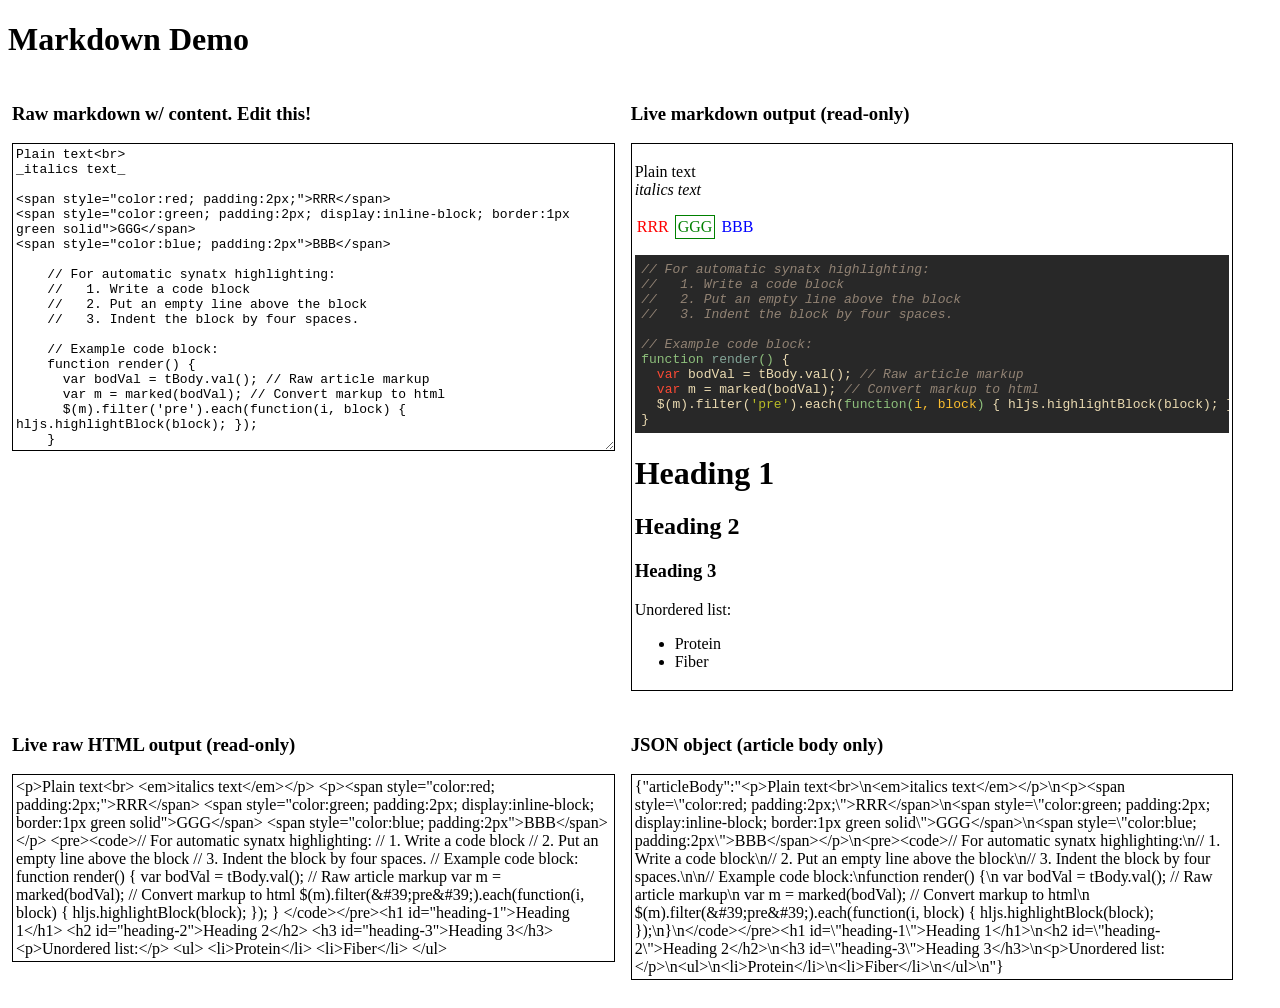
==== index.html @ 9f88b82f "first commit" ====
<!DOCTYPE html>
<html lang="en">
<head>
  <meta charset="utf-8"></meta>
  <link rel="stylesheet" href="vendor/css/highlight_gruvbox-dark.css">
  <link rel="stylesheet" type="text/css" href="css/app.css">
  <title>Markdown Demo</title>
</head>

<body>
<h1>Markdown Demo</h1>

<div class="divBlock">
<h3>Raw markdown w/ content. Edit this!</h3>
<!-- Pre-load text area with "marked down" content -->
<textarea rows="20" cols="60" id="tBody" class="pCommon pRaw">
Plain text<br>
_italics text_

<span style="color:red; padding:2px;">RRR</span>
<span style="color:green; padding:2px; display:inline-block; border:1px green solid">GGG</span>
<span style="color:blue; padding:2px">BBB</span>

    // For automatic synatx highlighting:
    //   1. Write a code block
    //   2. Put an empty line above the block
    //   3. Indent the block by four spaces.

    // Example code block:
    function render() {
      var bodVal = tBody.val(); // Raw article markup
      var m = marked(bodVal); // Convert markup to html
      $(m).filter('pre').each(function(i, block) { hljs.highlightBlock(block); });
    }

# Heading 1
## Heading 2
### Heading 3

Unordered list:
* Protein
* Fiber
</textarea>
</div>

<div class="divBlock">
  <h3>Live markdown output (read-only)</h3>
  <p id="pMarkOut" class="pCommon"></p>
</div>

<div class="divBlock">
  <h3>Live raw HTML output (read-only)</h3>
  <p id="pHrawOut" class="pCommon"></p>
</div>

<div class="divBlock">
  <h3>JSON object (article body only)</h3>
  <p id="pJson" class="pCommon"></p>
</div>

<script src="http://code.jquery.com/jquery-2.2.3.min.js"></script>
<script src="vendor/js/highlight.min.js"></script>
<script src="vendor/js/marked.min.js"></script>
<script>hljs.initHighlightingOnLoad();</script>
<script src="js/render.js"></script>

</body>
</html>
---- vendor/css/highlight_gruvbox-dark.css ----
/*
Gruvbox style (dark) (c) Pavel Pertsev (original style at https://github.com/morhetz/gruvbox)
*/

.hljs {
  display: block;
  overflow-x: auto;
  padding: 0.5em;
  background: #282828;
}

.hljs,
.hljs-subst {
  color: #ebdbb2;
}

/* Gruvbox Red */
.hljs-deletion,
.hljs-formula,
.hljs-keyword,
.hljs-link,
.hljs-selector-tag {
  color: #fb4934;
}

/* Gruvbox Blue */
.hljs-built_in,
.hljs-emphasis,
.hljs-name,
.hljs-quote,
.hljs-strong,
.hljs-title,
.hljs-variable {
  color: #83a598;
}

/* Gruvbox Yellow */
.hljs-attr,
.hljs-params,
.hljs-template-tag,
.hljs-type {
  color: #fabd2f;
}

/* Gruvbox Purple */
.hljs-builtin-name,
.hljs-doctag,
.hljs-literal,
.hljs-number {
  color: #8f3f71;
}

/* Gruvbox Orange */
.hljs-code,
.hljs-meta,
.hljs-regexp,
.hljs-selector-id,
.hljs-template-variable {
  color: #fe8019;
}

/* Gruvbox Green */
.hljs-addition,
.hljs-meta-string,
.hljs-section,
.hljs-selector-attr,
.hljs-selector-class,
.hljs-string,
.hljs-symbol {
  color: #b8bb26;
}

/* Gruvbox Aqua */
.hljs-attribute,
.hljs-bullet,
.hljs-class,
.hljs-function,
.hljs-function .hljs-keyword,
.hljs-meta-keyword,
.hljs-selector-pseudo,
.hljs-tag {
  color: #8ec07c;
}

/* Gruvbox Gray */
.hljs-comment {
  color: #928374;
}

/* Gruvbox Purple */
.hljs-link_label,
.hljs-literal,
.hljs-number {
  color: #d3869b;
}

.hljs-comment,
.hljs-emphasis {
  font-style: italic;
}

.hljs-section,
.hljs-strong,
.hljs-tag {
  font-weight: bold;
}
---- css/app.css ----
.divBlock {
  display: inline-block;
  vertical-align: top;
  width: 48%;
  padding: 3px;
  margin: 1px;
}

#tBody { font-size: 1em }

.pCommon {
  width: 98%; height: 30%;
  padding: 3px;
  border: 1px solid black;
}

.pOut { display: block }
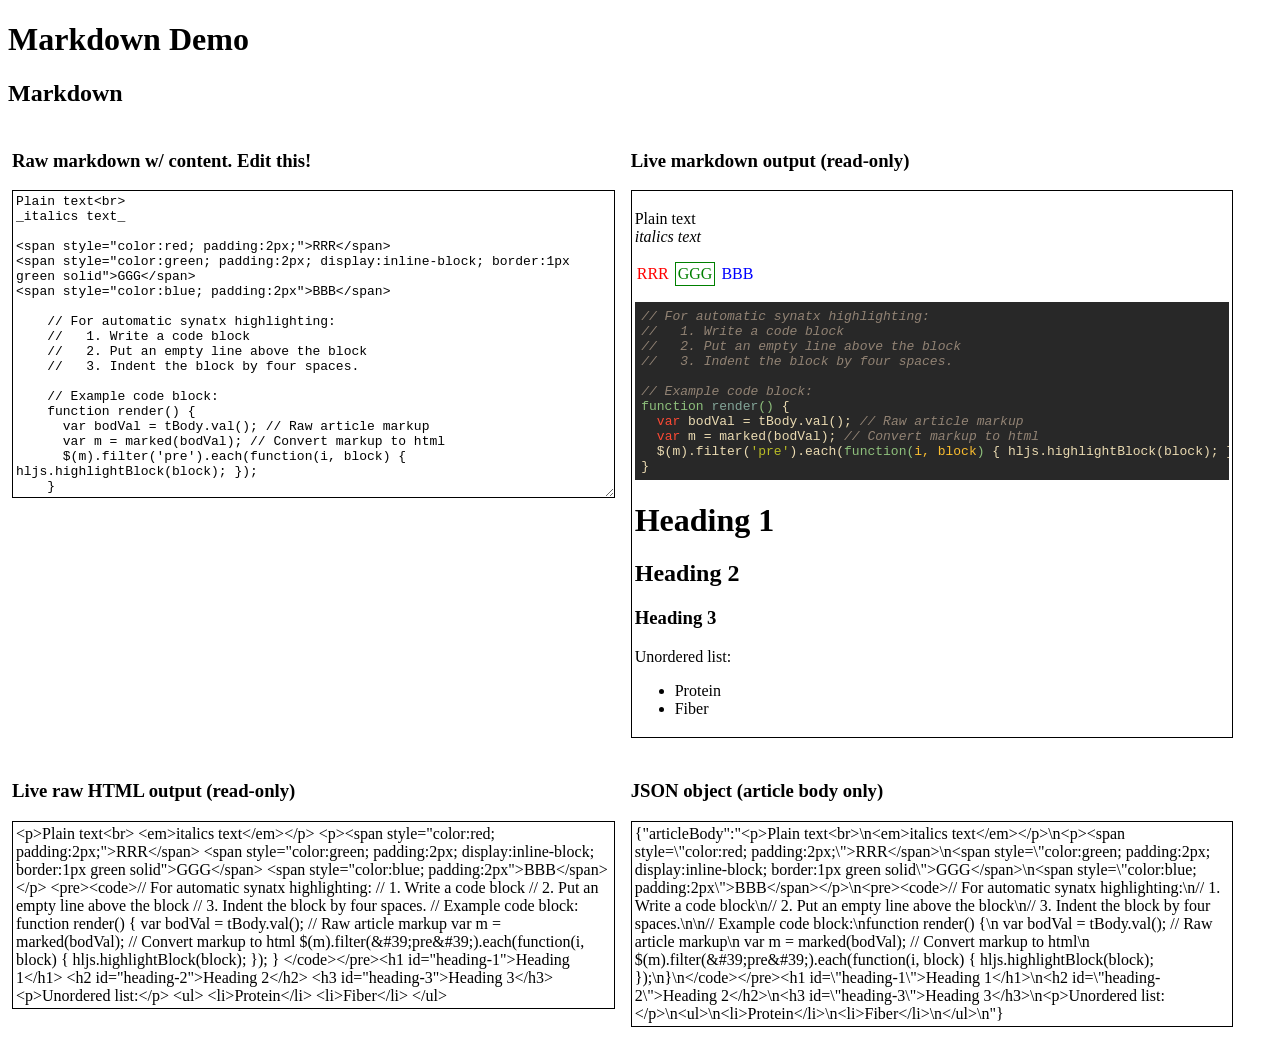
==== commit 5a9dc2aa: "trying again to push sandbox files to repo" ====
--- a/index.html
+++ b/index.html
@@ -9,10 +9,13 @@
 
 <body>
 <h1>Markdown Demo</h1>
-
+<h2>Markdown</h2>
+<!-- commenting here -->
 <div class="divBlock">
 <h3>Raw markdown w/ content. Edit this!</h3>
 <!-- Pre-load text area with "marked down" content -->
+<!-- Cols: The visible width of the text control, in average character widths.  -->
+<!-- Rows: The number of visible text lines for the control. -->
 <textarea rows="20" cols="60" id="tBody" class="pCommon pRaw">
 Plain text<br>
 _italics text_
@@ -61,6 +64,9 @@
 <script src="http://code.jquery.com/jquery-2.2.3.min.js"></script>
 <script src="vendor/js/highlight.min.js"></script>
 <script src="vendor/js/marked.min.js"></script>
+
+<!-- The script below attaches highlighting to the page load event -->
+<!-- Moving this code above marked.min.js seems to be fine, but moving it above highlight.min.js is a problem because that is the file that this function lives in. -->
 <script>hljs.initHighlightingOnLoad();</script>
 <script src="js/render.js"></script>
 
